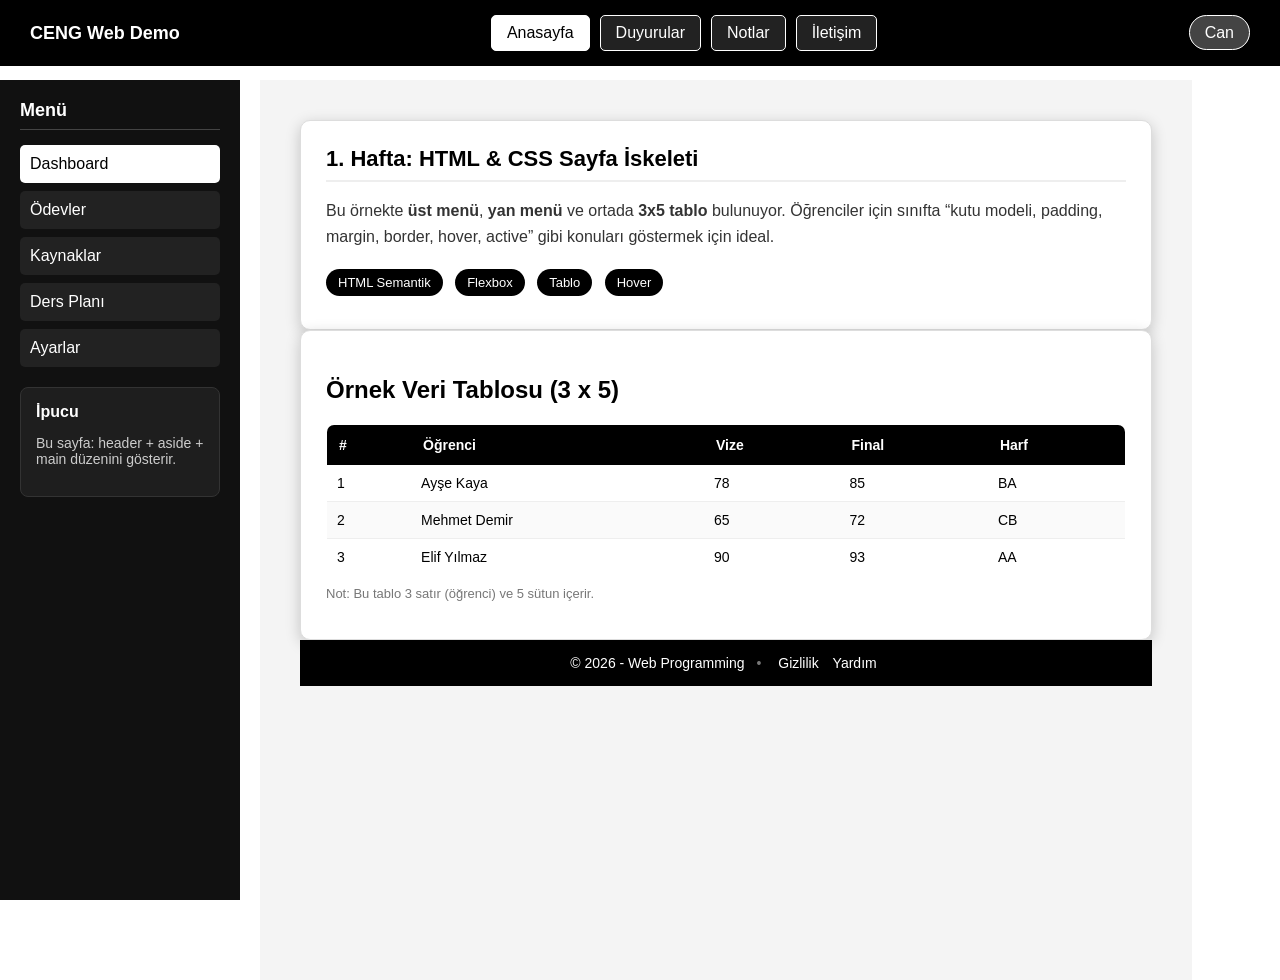
==== index.html @ d9537866 "proje dosyalari eklendi" ====
<!doctype html>
<html lang="tr">
<head>
  <meta charset="utf-8" />
  <meta name="viewport" content="width=device-width, initial-scale=1" />
  <title>HTML + CSS Demo</title>
  <style>
    /* Sayfa genel ayar */
body {
  margin: 0;
  font-family: Arial, sans-serif;
}

/* Üst bar */
.topbar {
  position: fixed;          /* Sayfanın üstüne sabitler */
  top: 0;
  left: 0;
  width: 100%;
  background-color: black;  /* Siyah arka plan */
  color: white;
  display: flex;
  justify-content: space-between;
  align-items: center;
  padding: 15px 30px;
  box-sizing: border-box;
  z-index: 1000;
}

/* Logo */
.brand {
  font-weight: bold;
  font-size: 18px;
}

/* Menü */
.topnav {
  display: flex;
  gap: 10px;
}

/* Menü linkleri kutu şeklinde */
.topnav__link {
  text-decoration: none;
  color: white;
  background-color: #222;
  padding: 8px 15px;
  border: 1px solid white;
  border-radius: 5px;
  transition: 0.3s;
}

/* Hover efekti */
.topnav__link:hover {
  background-color: white;
  color: black;
}

/* Aktif menü */
.topnav__link.is-active {
  background-color: white;
  color: black;
}

/* Kullanıcı kutusu */
.user__pill {
  background-color: #444;
  padding: 8px 15px;
  border-radius: 20px;
  border: 1px solid white;
}

/* İçeriğin üst menünün altında kalmaması için boşluk */
body {
  padding-top: 80px;
}
/* Layout yapısı */
.layout {
  display: flex;
}

/* Sidebar */
.sidebar {
  position: fixed;           /* Sabit yan menü */
  top: 80px;                 /* Header yüksekliği kadar aşağıdan başlasın */
  left: 0;
  width: 240px;
  height: calc(100vh - 80px);
  background-color: #111;    /* Siyah arka plan */
  color: white;
  padding: 20px;
  box-sizing: border-box;
  overflow-y: auto;
}

/* Başlık */
.sidebar__title {
  margin-top: 0;
  margin-bottom: 15px;
  font-size: 18px;
  border-bottom: 1px solid #444;
  padding-bottom: 8px;
}

/* Menü linkleri */
.sidebar__link {
  display: block;
  text-decoration: none;
  color: white;
  background-color: #222;
  padding: 10px;
  margin-bottom: 8px;
  border-radius: 5px;
  transition: 0.3s;
}

/* Hover efekti */
.sidebar__link:hover {
  background-color: white;
  color: black;
}

/* Aktif link */
.sidebar__link.is-active {
  background-color: white;
  color: black;
}

/* Kart alanı */
.sidebar__card {
  margin-top: 20px;
  background-color: #1e1e1e;
  padding: 15px;
  border-radius: 8px;
  border: 1px solid #333;
}

.sidebar__cardTitle {
  margin: 0 0 8px 0;
  font-size: 16px;
}

.sidebar__cardText {
  font-size: 14px;
  color: #ccc;
}
/* Main içerik alanı */
.content {
  margin-left: 260px;     /* Sidebar genişliği */
  padding: 40px;
  background-color: #f4f4f4;
  min-height: 100vh;
  box-sizing: border-box;
}

/* Kart tasarımı */
.card {
  background-color: white;
  padding: 25px;
  border-radius: 10px;
  box-shadow: 0 4px 15px rgba(0,0,0,0.2);
  max-width: 800px;
  margin: 0 auto;          /* Ortalar */
  border: 1px solid #ddd;
}

/* Başlık */
.card__title {
  margin-top: 0;
  margin-bottom: 15px;
  font-size: 22px;
  border-bottom: 2px solid #eee;
  padding-bottom: 8px;
}

/* Metin */
.card__text {
  line-height: 1.6;
  color: #333;
}

/* Badge alanı */
.badges {
  margin-top: 20px;
}

/* Badge tasarımı */
.badge {
  display: inline-block;
  background-color: black;
  color: white;
  padding: 6px 12px;
  border-radius: 20px;
  font-size: 13px;
  margin-right: 8px;
  margin-bottom: 8px;
  transition: 0.3s;
}

/* Hover efekti */
.badge:hover {
  background-color: #444;
}
/* Tablo kapsayıcı */
.tableWrap {
  margin-top: 20px;
  overflow-x: auto;
}

/* Tablo genel */
.dataTable {
  width: 100%;
  border-collapse: collapse;
  background-color: white;
  border: 1px solid #ddd;
  border-radius: 8px;
  overflow: hidden;
}

/* Başlık satırı */
.dataTable thead {
  background-color: black;
  color: white;
}

.dataTable th {
  padding: 12px;
  text-align: left;
  font-weight: bold;
  font-size: 14px;
}

/* Hücreler */
.dataTable td {
  padding: 10px;
  border-bottom: 1px solid #eee;
  font-size: 14px;
}

/* Satır hover efekti */
.dataTable tbody tr:hover {
  background-color: #f2f2f2;
}

/* Alternatif satır rengi */
.dataTable tbody tr:nth-child(even) {
  background-color: #fafafa;
}

/* Alt açıklama */
.muted {
  margin-top: 10px;
  font-size: 13px;
  color: #777;
}
/* Sayfa yapısını dikey hizalama */
body {
  margin: 0;
  display: flex;
  flex-direction: column;
  min-height: 100vh;
}

/* Ana içerik alanı büyüsün */
.layout {
  flex: 1;
  display: flex;
}

/* Footer */
.footer {
  background-color: black;
  color: white;
  text-align: center;
  padding: 15px;
  font-size: 14px;
}

/* Ayırıcı nokta */
.footer__sep {
  margin: 0 8px;
  color: #777;
}

/* Footer linkleri */
.footer__link {
  color: white;
  text-decoration: none;
  margin: 0 5px;
  transition: 0.3s;
}

.footer__link:hover {
  text-decoration: underline;
  color: #ccc;
}
  </style>
  <link rel="stylesheet" href="style.css" />
</head>

<body>
  <!-- TOP NAV -->
  <header class="topbar">
    <div class="brand">CENG Web Demo</div>

    <nav class="topnav" aria-label="Üst Menü">
      <a class="topnav__link is-active" href="#">Anasayfa</a>
      <a class="topnav__link" href="#">Duyurular</a>
      <a class="topnav__link" href="#">Notlar</a>
      <a class="topnav__link" href="#">İletişim</a>
    </nav>

    <div class="user">
      <span class="user__pill">Can</span>
    </div>
  </header>

  <!-- PAGE LAYOUT -->
  <div class="layout">
    <!-- SIDE MENU -->
    <aside class="sidebar" aria-label="Yan Menü">
      <h2 class="sidebar__title">Menü</h2>
      <a class="sidebar__link is-active" href="#">Dashboard</a>
      <a class="sidebar__link" href="#">Ödevler</a>
      <a class="sidebar__link" href="#">Kaynaklar</a>
      <a class="sidebar__link" href="#">Ders Planı</a>
      <a class="sidebar__link" href="#">Ayarlar</a>

      <div class="sidebar__card">
        <h3 class="sidebar__cardTitle">İpucu</h3>
        <p class="sidebar__cardText">
          Bu sayfa: header + aside + main düzenini gösterir.
        </p>
      </div>
    </aside>

    <!-- MAIN CONTENT -->
    <main class="content">
      <section class="card">
        <h1 class="card__title">1. Hafta: HTML & CSS Sayfa İskeleti</h1>
        <p class="card__text">
          Bu örnekte <strong>üst menü</strong>, <strong>yan menü</strong> ve ortada
          <strong>3x5 tablo</strong> bulunuyor. Öğrenciler için sınıfta “kutu modeli, padding,
          margin, border, hover, active” gibi konuları göstermek için ideal.
        </p>

        <div class="badges">
          <span class="badge">HTML Semantik</span>
          <span class="badge">Flexbox</span>
          <span class="badge">Tablo</span>
          <span class="badge">Hover</span>
        </div>
      </section>

      <section class="card">
        <h2 class="card__subtitle">Örnek Veri Tablosu (3 x 5)</h2>

        <div class="tableWrap">
          <table class="dataTable">
            <thead>
              <tr>
                <th>#</th>
                <th>Öğrenci</th>
                <th>Vize</th>
                <th>Final</th>
                <th>Harf</th>
              </tr>
            </thead>

            <tbody>
              <tr>
                <td>1</td><td>Ayşe Kaya</td><td>78</td><td>85</td><td>BA</td>
              </tr>
              <tr>
                <td>2</td><td>Mehmet Demir</td><td>65</td><td>72</td><td>CB</td>
              </tr>
              <tr>
                <td>3</td><td>Elif Yılmaz</td><td>90</td><td>93</td><td>AA</td>
              </tr>
            </tbody>
          </table>
        </div>

        <p class="muted">
          Not: Bu tablo 3 satır (öğrenci) ve 5 sütun içerir.
        </p>
      </section>

      <footer class="footer">
        <span>© 2026 - Web Programming</span>
        <span class="footer__sep">•</span>
        <a class="footer__link" href="#">Gizlilik</a>
        <a class="footer__link" href="#">Yardım</a>
      </footer>
    </main>
  </div>
</body>
</html>
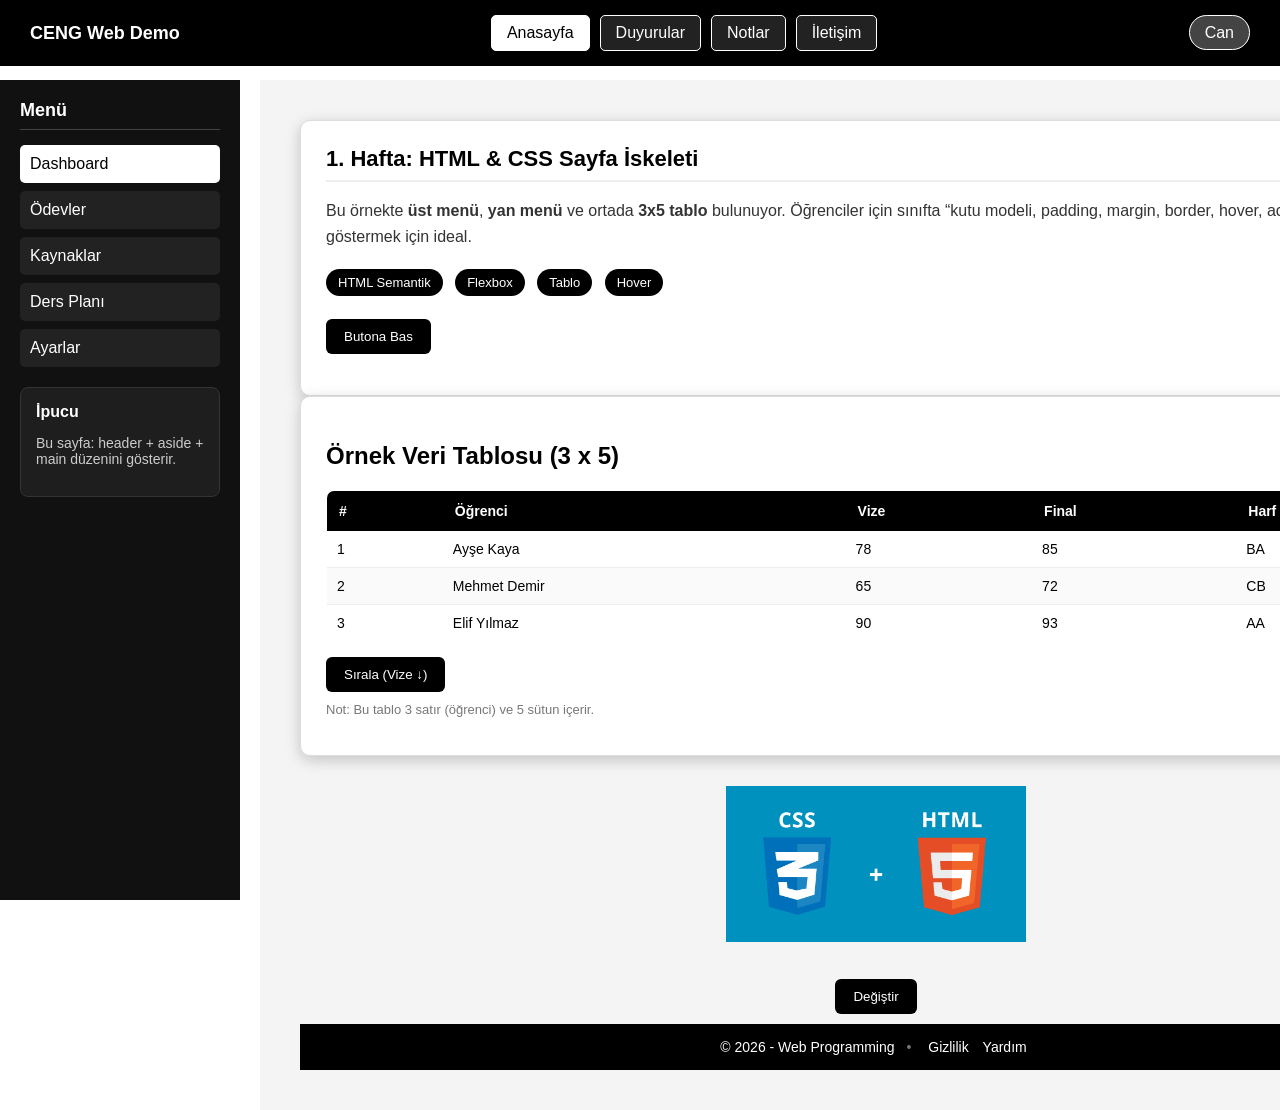
==== commit d4228c67: "2.Hafta" ====
--- a/index.html
+++ b/index.html
@@ -4,297 +4,6 @@
   <meta charset="utf-8" />
   <meta name="viewport" content="width=device-width, initial-scale=1" />
   <title>HTML + CSS Demo</title>
-  <style>
-    /* Sayfa genel ayar */
-body {
-  margin: 0;
-  font-family: Arial, sans-serif;
-}
-
-/* Üst bar */
-.topbar {
-  position: fixed;          /* Sayfanın üstüne sabitler */
-  top: 0;
-  left: 0;
-  width: 100%;
-  background-color: black;  /* Siyah arka plan */
-  color: white;
-  display: flex;
-  justify-content: space-between;
-  align-items: center;
-  padding: 15px 30px;
-  box-sizing: border-box;
-  z-index: 1000;
-}
-
-/* Logo */
-.brand {
-  font-weight: bold;
-  font-size: 18px;
-}
-
-/* Menü */
-.topnav {
-  display: flex;
-  gap: 10px;
-}
-
-/* Menü linkleri kutu şeklinde */
-.topnav__link {
-  text-decoration: none;
-  color: white;
-  background-color: #222;
-  padding: 8px 15px;
-  border: 1px solid white;
-  border-radius: 5px;
-  transition: 0.3s;
-}
-
-/* Hover efekti */
-.topnav__link:hover {
-  background-color: white;
-  color: black;
-}
-
-/* Aktif menü */
-.topnav__link.is-active {
-  background-color: white;
-  color: black;
-}
-
-/* Kullanıcı kutusu */
-.user__pill {
-  background-color: #444;
-  padding: 8px 15px;
-  border-radius: 20px;
-  border: 1px solid white;
-}
-
-/* İçeriğin üst menünün altında kalmaması için boşluk */
-body {
-  padding-top: 80px;
-}
-/* Layout yapısı */
-.layout {
-  display: flex;
-}
-
-/* Sidebar */
-.sidebar {
-  position: fixed;           /* Sabit yan menü */
-  top: 80px;                 /* Header yüksekliği kadar aşağıdan başlasın */
-  left: 0;
-  width: 240px;
-  height: calc(100vh - 80px);
-  background-color: #111;    /* Siyah arka plan */
-  color: white;
-  padding: 20px;
-  box-sizing: border-box;
-  overflow-y: auto;
-}
-
-/* Başlık */
-.sidebar__title {
-  margin-top: 0;
-  margin-bottom: 15px;
-  font-size: 18px;
-  border-bottom: 1px solid #444;
-  padding-bottom: 8px;
-}
-
-/* Menü linkleri */
-.sidebar__link {
-  display: block;
-  text-decoration: none;
-  color: white;
-  background-color: #222;
-  padding: 10px;
-  margin-bottom: 8px;
-  border-radius: 5px;
-  transition: 0.3s;
-}
-
-/* Hover efekti */
-.sidebar__link:hover {
-  background-color: white;
-  color: black;
-}
-
-/* Aktif link */
-.sidebar__link.is-active {
-  background-color: white;
-  color: black;
-}
-
-/* Kart alanı */
-.sidebar__card {
-  margin-top: 20px;
-  background-color: #1e1e1e;
-  padding: 15px;
-  border-radius: 8px;
-  border: 1px solid #333;
-}
-
-.sidebar__cardTitle {
-  margin: 0 0 8px 0;
-  font-size: 16px;
-}
-
-.sidebar__cardText {
-  font-size: 14px;
-  color: #ccc;
-}
-/* Main içerik alanı */
-.content {
-  margin-left: 260px;     /* Sidebar genişliği */
-  padding: 40px;
-  background-color: #f4f4f4;
-  min-height: 100vh;
-  box-sizing: border-box;
-}
-
-/* Kart tasarımı */
-.card {
-  background-color: white;
-  padding: 25px;
-  border-radius: 10px;
-  box-shadow: 0 4px 15px rgba(0,0,0,0.2);
-  max-width: 800px;
-  margin: 0 auto;          /* Ortalar */
-  border: 1px solid #ddd;
-}
-
-/* Başlık */
-.card__title {
-  margin-top: 0;
-  margin-bottom: 15px;
-  font-size: 22px;
-  border-bottom: 2px solid #eee;
-  padding-bottom: 8px;
-}
-
-/* Metin */
-.card__text {
-  line-height: 1.6;
-  color: #333;
-}
-
-/* Badge alanı */
-.badges {
-  margin-top: 20px;
-}
-
-/* Badge tasarımı */
-.badge {
-  display: inline-block;
-  background-color: black;
-  color: white;
-  padding: 6px 12px;
-  border-radius: 20px;
-  font-size: 13px;
-  margin-right: 8px;
-  margin-bottom: 8px;
-  transition: 0.3s;
-}
-
-/* Hover efekti */
-.badge:hover {
-  background-color: #444;
-}
-/* Tablo kapsayıcı */
-.tableWrap {
-  margin-top: 20px;
-  overflow-x: auto;
-}
-
-/* Tablo genel */
-.dataTable {
-  width: 100%;
-  border-collapse: collapse;
-  background-color: white;
-  border: 1px solid #ddd;
-  border-radius: 8px;
-  overflow: hidden;
-}
-
-/* Başlık satırı */
-.dataTable thead {
-  background-color: black;
-  color: white;
-}
-
-.dataTable th {
-  padding: 12px;
-  text-align: left;
-  font-weight: bold;
-  font-size: 14px;
-}
-
-/* Hücreler */
-.dataTable td {
-  padding: 10px;
-  border-bottom: 1px solid #eee;
-  font-size: 14px;
-}
-
-/* Satır hover efekti */
-.dataTable tbody tr:hover {
-  background-color: #f2f2f2;
-}
-
-/* Alternatif satır rengi */
-.dataTable tbody tr:nth-child(even) {
-  background-color: #fafafa;
-}
-
-/* Alt açıklama */
-.muted {
-  margin-top: 10px;
-  font-size: 13px;
-  color: #777;
-}
-/* Sayfa yapısını dikey hizalama */
-body {
-  margin: 0;
-  display: flex;
-  flex-direction: column;
-  min-height: 100vh;
-}
-
-/* Ana içerik alanı büyüsün */
-.layout {
-  flex: 1;
-  display: flex;
-}
-
-/* Footer */
-.footer {
-  background-color: black;
-  color: white;
-  text-align: center;
-  padding: 15px;
-  font-size: 14px;
-}
-
-/* Ayırıcı nokta */
-.footer__sep {
-  margin: 0 8px;
-  color: #777;
-}
-
-/* Footer linkleri */
-.footer__link {
-  color: white;
-  text-decoration: none;
-  margin: 0 5px;
-  transition: 0.3s;
-}
-
-.footer__link:hover {
-  text-decoration: underline;
-  color: #ccc;
-}
-  </style>
   <link rel="stylesheet" href="style.css" />
 </head>
 
@@ -337,8 +46,10 @@
     <!-- MAIN CONTENT -->
     <main class="content">
       <section class="card">
-        <h1 class="card__title">1. Hafta: HTML & CSS Sayfa İskeleti</h1>
-        <p class="card__text">
+        <h1 class="card__title" id="haftaBaslik">
+          1. Hafta: HTML & CSS Sayfa İskeleti
+        </h1>
+        <p class="card__text" id="degisecekYazi">
           Bu örnekte <strong>üst menü</strong>, <strong>yan menü</strong> ve ortada
           <strong>3x5 tablo</strong> bulunuyor. Öğrenciler için sınıfta “kutu modeli, padding,
           margin, border, hover, active” gibi konuları göstermek için ideal.
@@ -350,6 +61,8 @@
           <span class="badge">Tablo</span>
           <span class="badge">Hover</span>
         </div>
+        <button class="jsButton" id="jsBtn">Butona Bas</button>
+        <p id="jsMesaj" class="jsText"></p>
       </section>
 
       <section class="card">
@@ -380,12 +93,18 @@
             </tbody>
           </table>
         </div>
-
+        <button class="jsButton" id="siralaBtn">Sırala (Vize ↓)</button>
         <p class="muted">
           Not: Bu tablo 3 satır (öğrenci) ve 5 sütun içerir.
         </p>
       </section>
-
+      <div class="footerImage">
+        <img src="css3-html5.png" alt="Logo" id="degisenResim">
+      
+        <br><br>
+      
+        <button class="jsButton" id="degistirBtn">Değiştir</button>
+      </div>
       <footer class="footer">
         <span>© 2026 - Web Programming</span>
         <span class="footer__sep">•</span>
@@ -394,5 +113,6 @@
       </footer>
     </main>
   </div>
+  <script src="script.js"></script>
 </body>
 </html>
--- a/style.css
+++ b/style.css
@@ -0,0 +1,322 @@
+/* Sayfa genel ayar */
+body {
+  margin: 0;
+  font-family: Arial, sans-serif;
+}
+
+/* Üst bar */
+.topbar {
+  position: fixed;          /* Sayfanın üstüne sabitler */
+  top: 0;
+  left: 0;
+  width: 100%;
+  background-color: black;  /* Siyah arka plan */
+  color: white;
+  display: flex;
+  justify-content: space-between;
+  align-items: center;
+  padding: 15px 30px;
+  box-sizing: border-box;
+  z-index: 1000;
+}
+
+/* Logo */
+.brand {
+  font-weight: bold;
+  font-size: 18px;
+}
+
+/* Menü */
+.topnav {
+  display: flex;
+  gap: 10px;
+}
+
+/* Menü linkleri kutu şeklinde */
+.topnav__link {
+  text-decoration: none;
+  color: white;
+  background-color: #222;
+  padding: 8px 15px;
+  border: 1px solid white;
+  border-radius: 5px;
+  transition: 0.3s;
+}
+
+/* Hover efekti */
+.topnav__link:hover {
+  background-color: white;
+  color: black;
+}
+
+/* Aktif menü */
+.topnav__link.is-active {
+  background-color: white;
+  color: black;
+}
+
+/* Kullanıcı kutusu */
+.user__pill {
+  background-color: #444;
+  padding: 8px 15px;
+  border-radius: 20px;
+  border: 1px solid white;
+}
+
+/* İçeriğin üst menünün altında kalmaması için boşluk */
+body {
+  padding-top: 80px;
+}
+
+/* Layout yapısı */
+.layout {
+  display: flex;
+}
+
+/* Sidebar */
+.sidebar {
+  position: fixed;           /* Sabit yan menü */
+  top: 80px;                 /* Header yüksekliği kadar aşağıdan başlasın */
+  left: 0;
+  width: 240px;
+  height: calc(100vh - 80px);
+  background-color: #111;    /* Siyah arka plan */
+  color: white;
+  padding: 20px;
+  box-sizing: border-box;
+  overflow-y: auto;
+}
+
+/* Başlık */
+.sidebar__title {
+  margin-top: 0;
+  margin-bottom: 15px;
+  font-size: 18px;
+  border-bottom: 1px solid #444;
+  padding-bottom: 8px;
+}
+
+/* Menü linkleri */
+.sidebar__link {
+  display: block;
+  text-decoration: none;
+  color: white;
+  background-color: #222;
+  padding: 10px;
+  margin-bottom: 8px;
+  border-radius: 5px;
+  transition: 0.3s;
+}
+
+/* Hover efekti */
+.sidebar__link:hover {
+  background-color: white;
+  color: black;
+}
+
+/* Aktif link */
+.sidebar__link.is-active {
+  background-color: white;
+  color: black;
+}
+
+/* Kart alanı */
+.sidebar__card {
+  margin-top: 20px;
+  background-color: #1e1e1e;
+  padding: 15px;
+  border-radius: 8px;
+  border: 1px solid #333;
+}
+
+.sidebar__cardTitle {
+  margin: 0 0 8px 0;
+  font-size: 16px;
+}
+
+.sidebar__cardText {
+  font-size: 14px;
+  color: #ccc;
+}
+
+/* Main içerik alanı */
+.content {
+  margin-left: 260px;     /* Sidebar genişliği */
+  padding: 40px;
+  background-color: #f4f4f4;
+  min-height: 100vh;
+  box-sizing: border-box;
+}
+
+/* Kart tasarımı */
+.card {
+  background-color: white;
+  padding: 25px;
+  border-radius: 10px;
+  box-shadow: 0 4px 15px rgba(0,0,0,0.2);
+  width: 1100px;
+  margin: 0 auto;          /* Ortalar */
+  border: 1px solid #ddd;
+}
+
+/* Başlık */
+.card__title {
+  margin-top: 0;
+  margin-bottom: 15px;
+  font-size: 22px;
+  border-bottom: 2px solid #eee;
+  padding-bottom: 8px;
+}
+
+/* Metin */
+.card__text {
+  line-height: 1.6;
+  color: #333;
+}
+
+/* Badge alanı */
+.badges {
+  margin-top: 20px;
+}
+
+/* Badge tasarımı */
+.badge {
+  display: inline-block;
+  background-color: black;
+  color: white;
+  padding: 6px 12px;
+  border-radius: 20px;
+  font-size: 13px;
+  margin-right: 8px;
+  margin-bottom: 8px;
+  transition: 0.3s;
+}
+
+/* Hover efekti */
+.badge:hover {
+  background-color: #444;
+}
+
+/* Tablo kapsayıcı */
+.tableWrap {
+  margin-top: 20px;
+  overflow-x: auto;
+}
+
+/* Tablo genel */
+.dataTable {
+  width: 100%;
+  border-collapse: collapse;
+  background-color: white;
+  border: 1px solid #ddd;
+  border-radius: 8px;
+  overflow: hidden;
+}
+
+/* Başlık satırı */
+.dataTable thead {
+  background-color: black;
+  color: white;
+}
+
+.dataTable th {
+  padding: 12px;
+  text-align: left;
+  font-weight: bold;
+  font-size: 14px;
+}
+
+/* Hücreler */
+.dataTable td {
+  padding: 10px;
+  border-bottom: 1px solid #eee;
+  font-size: 14px;
+}
+
+/* Satır hover efekti */
+.dataTable tbody tr:hover {
+  background-color: #f2f2f2;
+}
+
+/* Alternatif satır rengi */
+.dataTable tbody tr:nth-child(even) {
+  background-color: #fafafa;
+}
+
+/* Alt açıklama */
+.muted {
+  margin-top: 10px;
+  font-size: 13px;
+  color: #777;
+}
+
+/* Sayfa yapısını dikey hizalama */
+body {
+  margin: 0;
+  display: flex;
+  flex-direction: column;
+  min-height: 100vh;
+}
+
+/* Ana içerik alanı büyüsün */
+.layout {
+  flex: 1;
+  display: flex;
+}
+
+/* Footer */
+.footer {
+  background-color: black;
+  color: white;
+  text-align: center;
+  padding: 15px;
+  font-size: 14px;
+}
+
+/* Ayırıcı nokta */
+.footer__sep {
+  margin: 0 8px;
+  color: #777;
+}
+
+/* Footer linkleri */
+.footer__link {
+  color: white;
+  text-decoration: none;
+  margin: 0 5px;
+  transition: 0.3s;
+}
+
+.footer__link:hover {
+  text-decoration: underline;
+  color: #ccc;
+}
+.jsButton {
+  margin-top: 15px;
+  padding: 10px 18px;
+  background-color: black;
+  color: white;
+  border: none;
+  border-radius: 6px;
+  cursor: pointer;
+  transition: 0.3s;
+}
+
+.jsButton:hover {
+  background-color: #444;
+}
+
+.jsText {
+  margin-top: 10px;
+  font-weight: bold;
+  color: green;
+}
+.footerImage {
+  text-align: center;
+  margin: 30px 0 10px 0;
+}
+
+.footerImage img {
+  width: 300px;     /* İstersen büyütüp küçültebilirsin */
+  height: auto;
+}
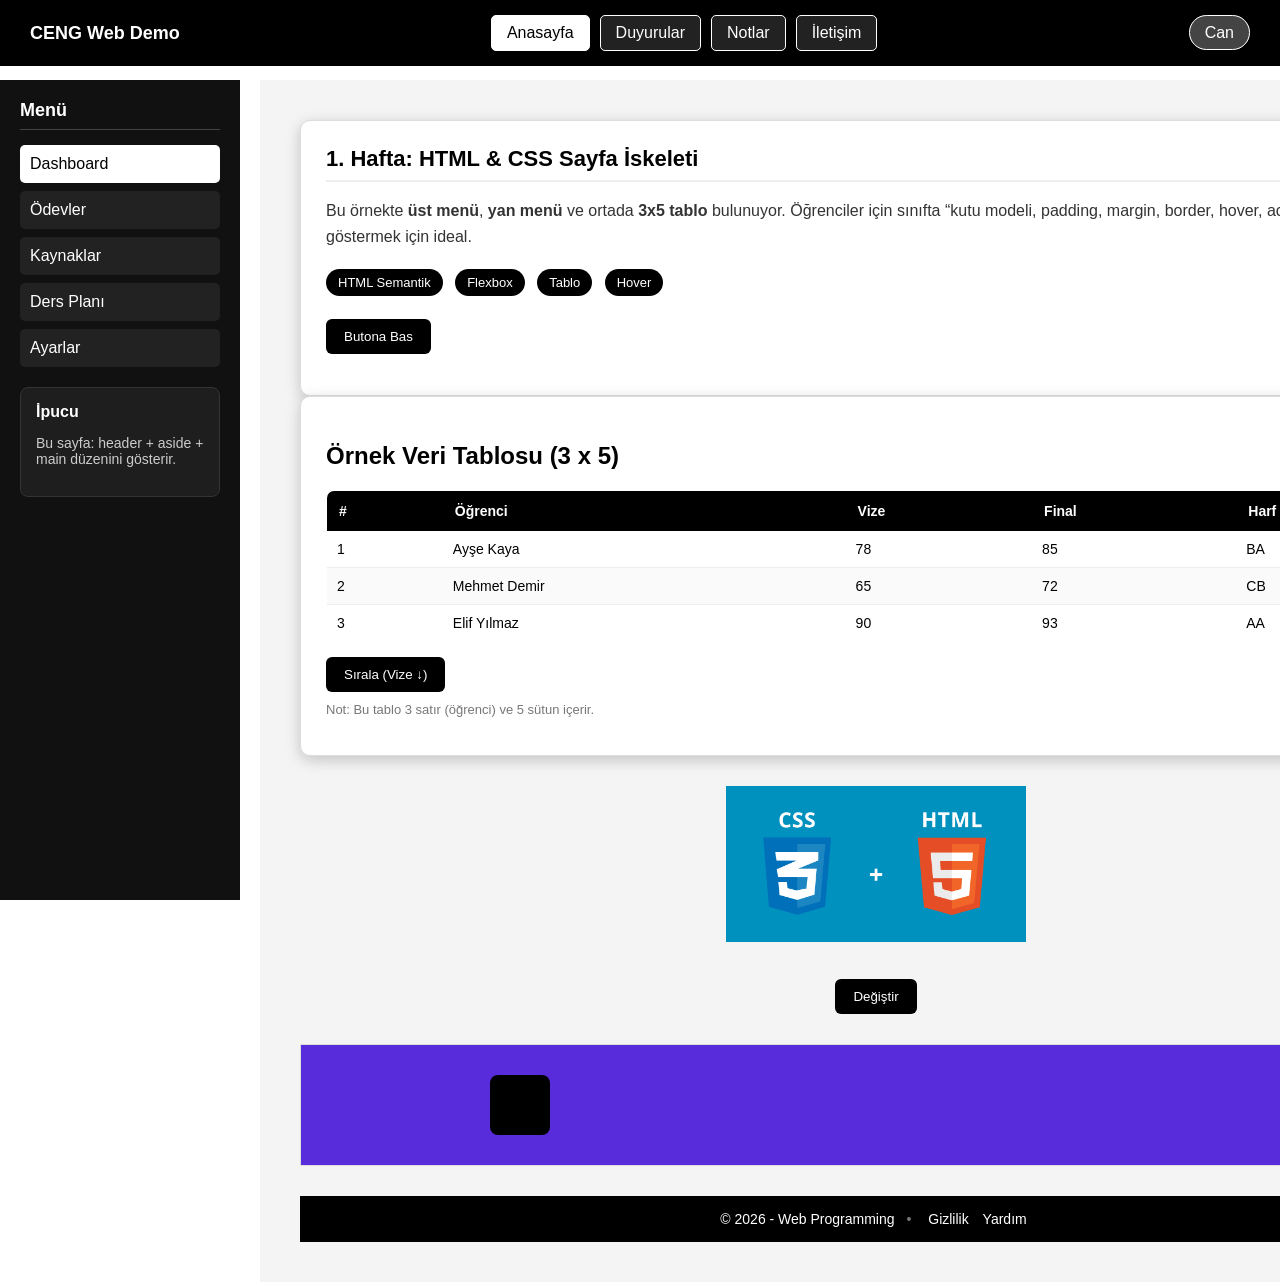
==== commit 6a4bde3a: "güncelleme" ====
--- a/index.html
+++ b/index.html
@@ -105,6 +105,9 @@
       
         <button class="jsButton" id="degistirBtn">Değiştir</button>
       </div>
+      <div class="animationArea">
+        <div id="animBox"></div>
+      </div>
       <footer class="footer">
         <span>© 2026 - Web Programming</span>
         <span class="footer__sep">•</span>
--- a/style.css
+++ b/style.css
@@ -320,3 +320,20 @@
   width: 300px;     /* İstersen büyütüp küçültebilirsin */
   height: auto;
 }
+.animationArea {
+  background-color: #582cdb;
+  height: 120px;
+  position: relative;
+  margin: 30px 0;
+  border: 1px solid #ddd;
+}
+
+#animBox {
+  width: 60px;
+  height: 60px;
+  background-color: black;
+  position: absolute;
+  left: 0;
+  top: 30px;
+  border-radius: 8px;
+}
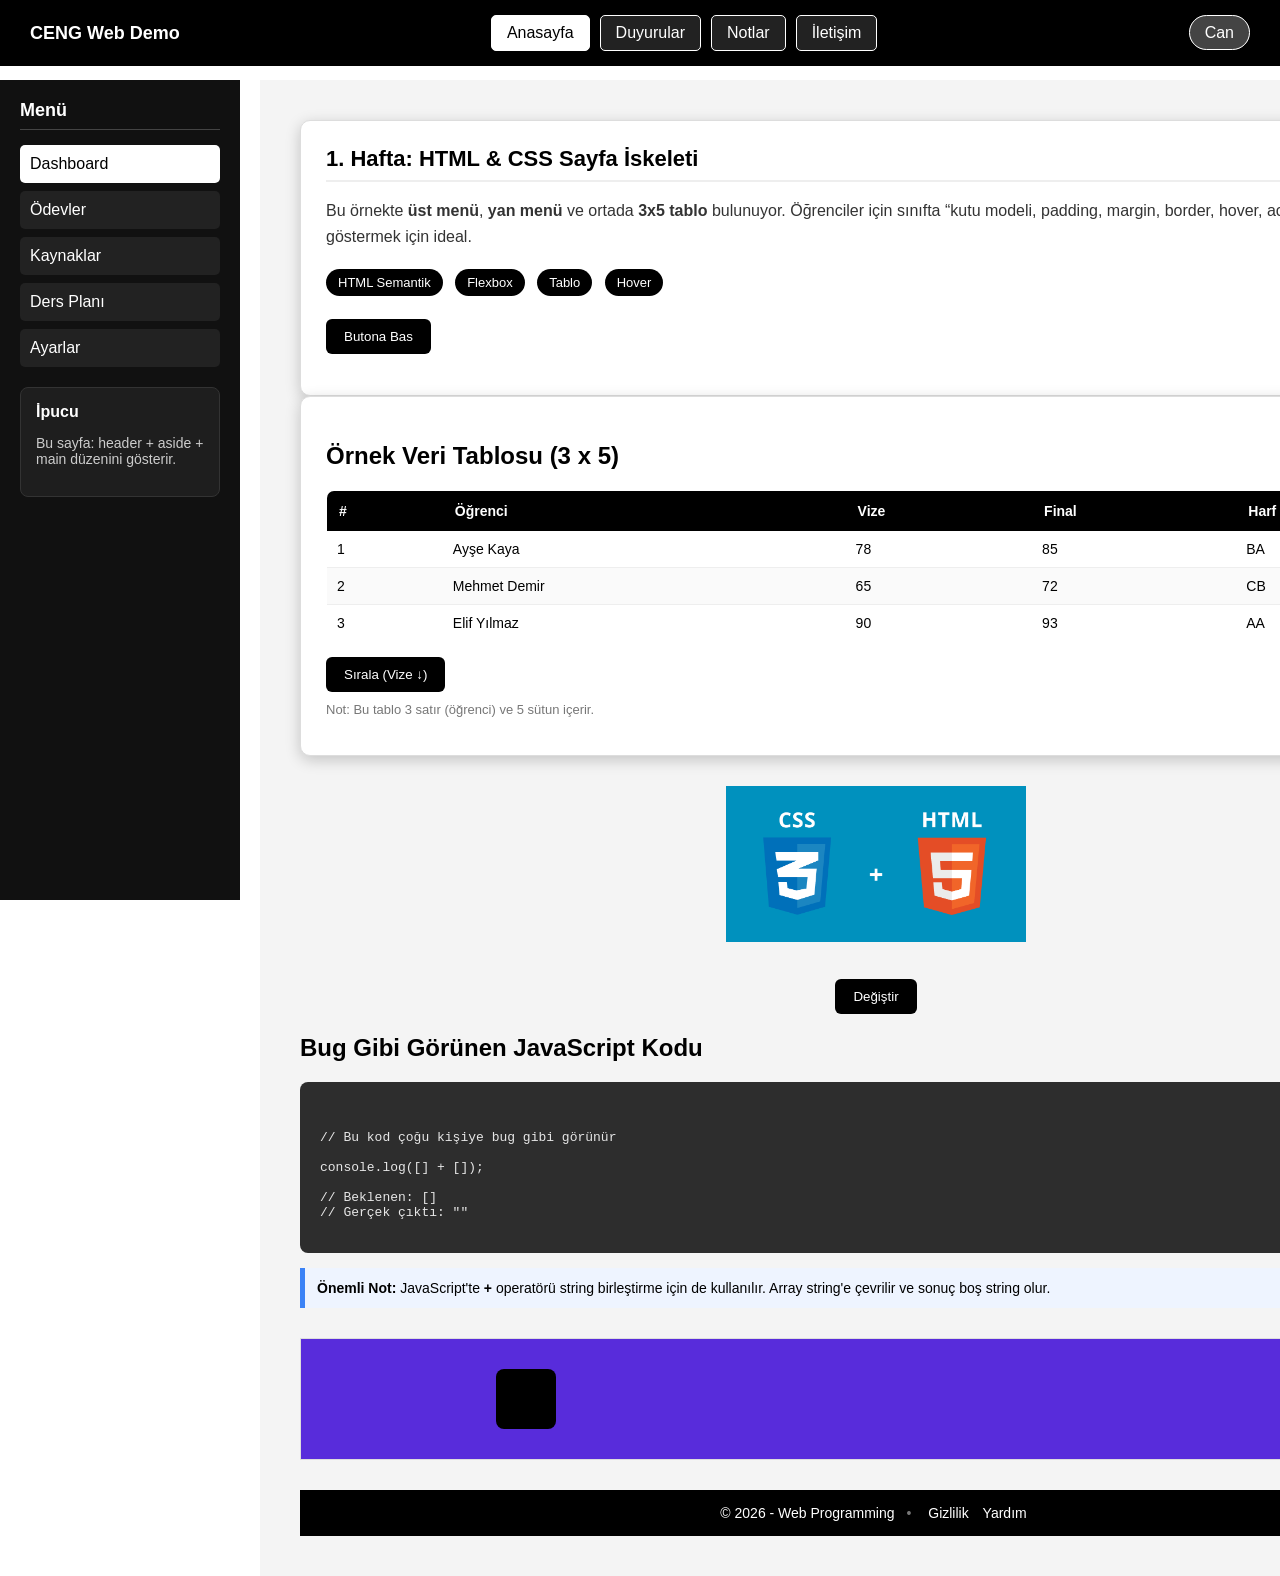
==== commit 72bcca91: "güncelleme" ====
--- a/index.html
+++ b/index.html
@@ -105,6 +105,23 @@
       
         <button class="jsButton" id="degistirBtn">Değiştir</button>
       </div>
+      <h2>Bug Gibi Görünen JavaScript Kodu</h2>
+
+<div class="code-box">
+<pre><code>
+// Bu kod çoğu kişiye bug gibi görünür
+
+console.log([] + []);
+
+// Beklenen: []
+// Gerçek çıktı: ""
+</code></pre>
+</div>
+
+<div class="note">
+<strong>Önemli Not:</strong> JavaScript'te <b>+</b> operatörü string birleştirme
+için de kullanılır. Array string'e çevrilir ve sonuç boş string olur.
+</div>
       <div class="animationArea">
         <div id="animBox"></div>
       </div>
--- a/style.css
+++ b/style.css
@@ -336,4 +336,24 @@
   left: 0;
   top: 30px;
   border-radius: 8px;
-}+}
+h2{
+  margin-bottom:20px;
+  }
+  
+  .code-box{
+  background:#2d2d2d;
+  color:#e6e6e6;
+  padding:20px;
+  border-radius:8px;
+  font-family: monospace;
+  overflow-x:auto;
+  }
+  
+  .note{
+  margin-top:15px;
+  background:#eef4ff;
+  border-left:5px solid #3b82f6;
+  padding:12px;
+  font-size:14px;
+  }
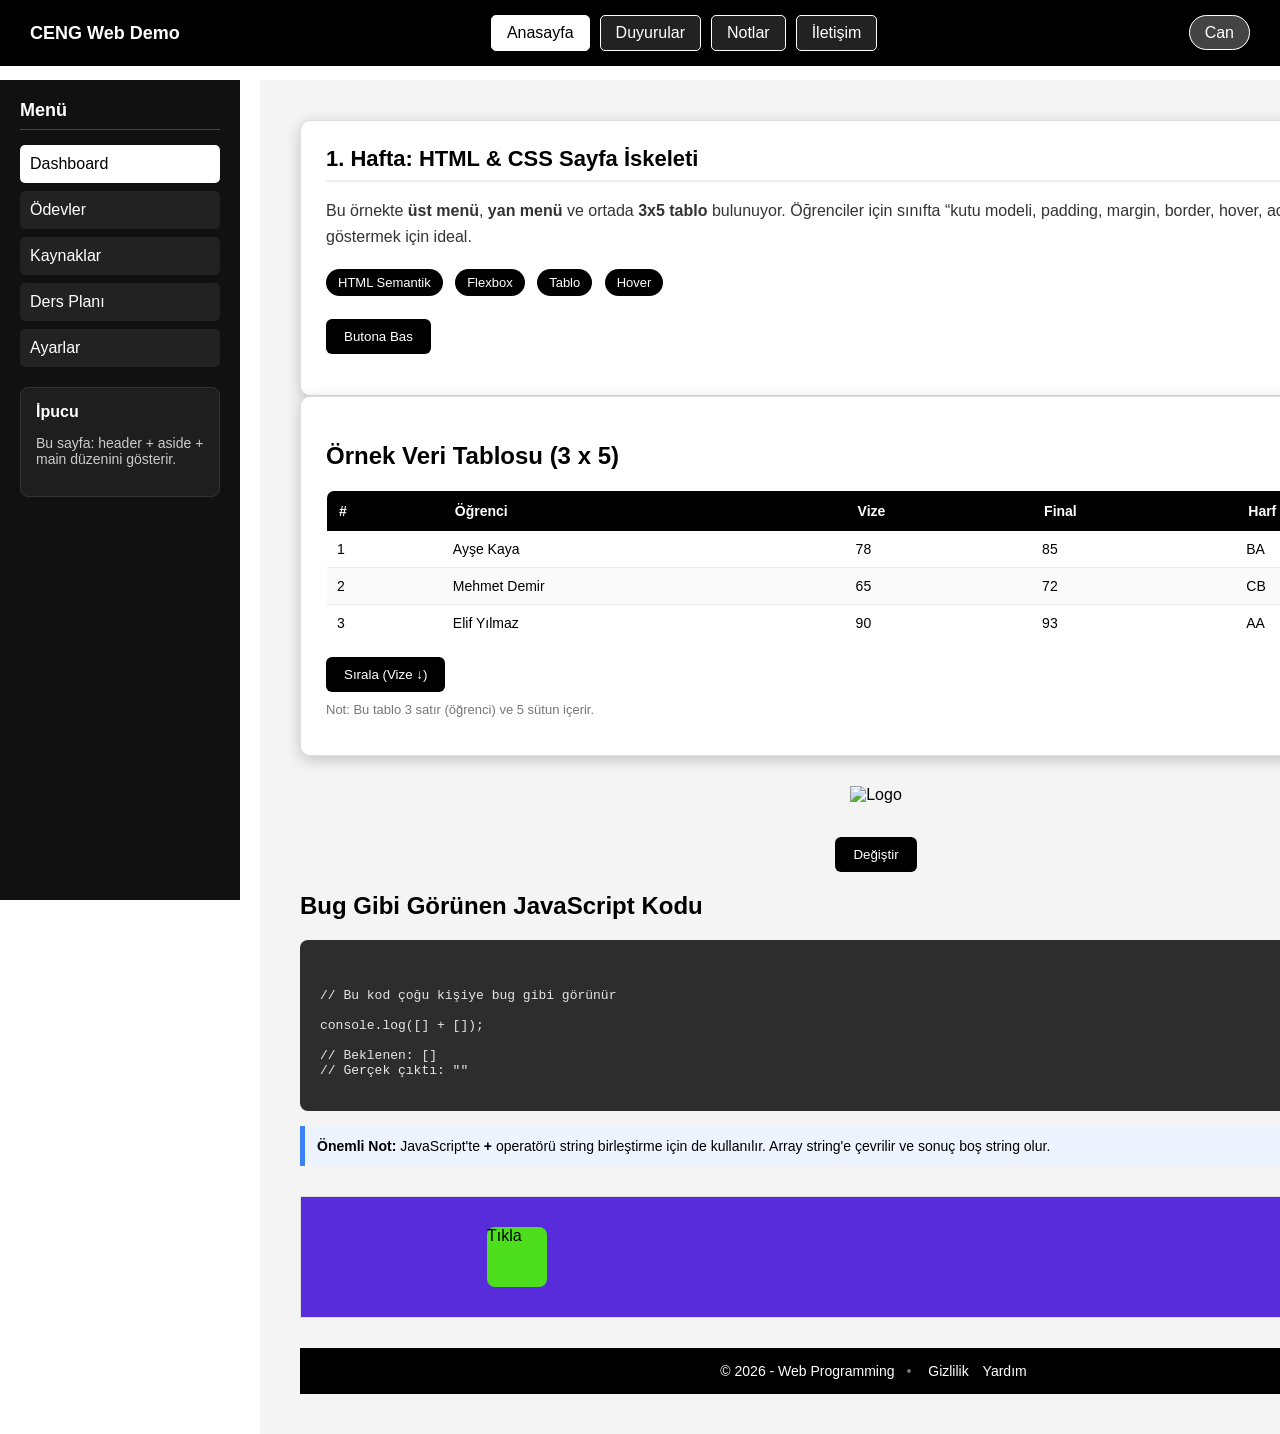
==== commit dd4f6a7e: "update" ====
--- a/index.html
+++ b/index.html
@@ -123,7 +123,7 @@
 için de kullanılır. Array string'e çevrilir ve sonuç boş string olur.
 </div>
       <div class="animationArea">
-        <div id="animBox"></div>
+        <div id="animBox">Tıkla</div>
       </div>
       <footer class="footer">
         <span>© 2026 - Web Programming</span>
--- a/style.css
+++ b/style.css
@@ -331,11 +331,30 @@
 #animBox {
   width: 60px;
   height: 60px;
-  background-color: black;
+  background-color: rgb(77, 222, 29);
   position: absolute;
   left: 0;
   top: 30px;
   border-radius: 8px;
+}
+
+@keyframes boxJump {
+  0% {
+    transform: translateY(0);
+  }
+  30% {
+    transform: translateY(-40px);
+  }
+  60% {
+    transform: translateY(0);
+  }
+  100% {
+    transform: translateY(0);
+  }
+}
+
+#animBox.jump {
+  animation: boxJump 0.4s ease-out;
 }
 h2{
   margin-bottom:20px;
